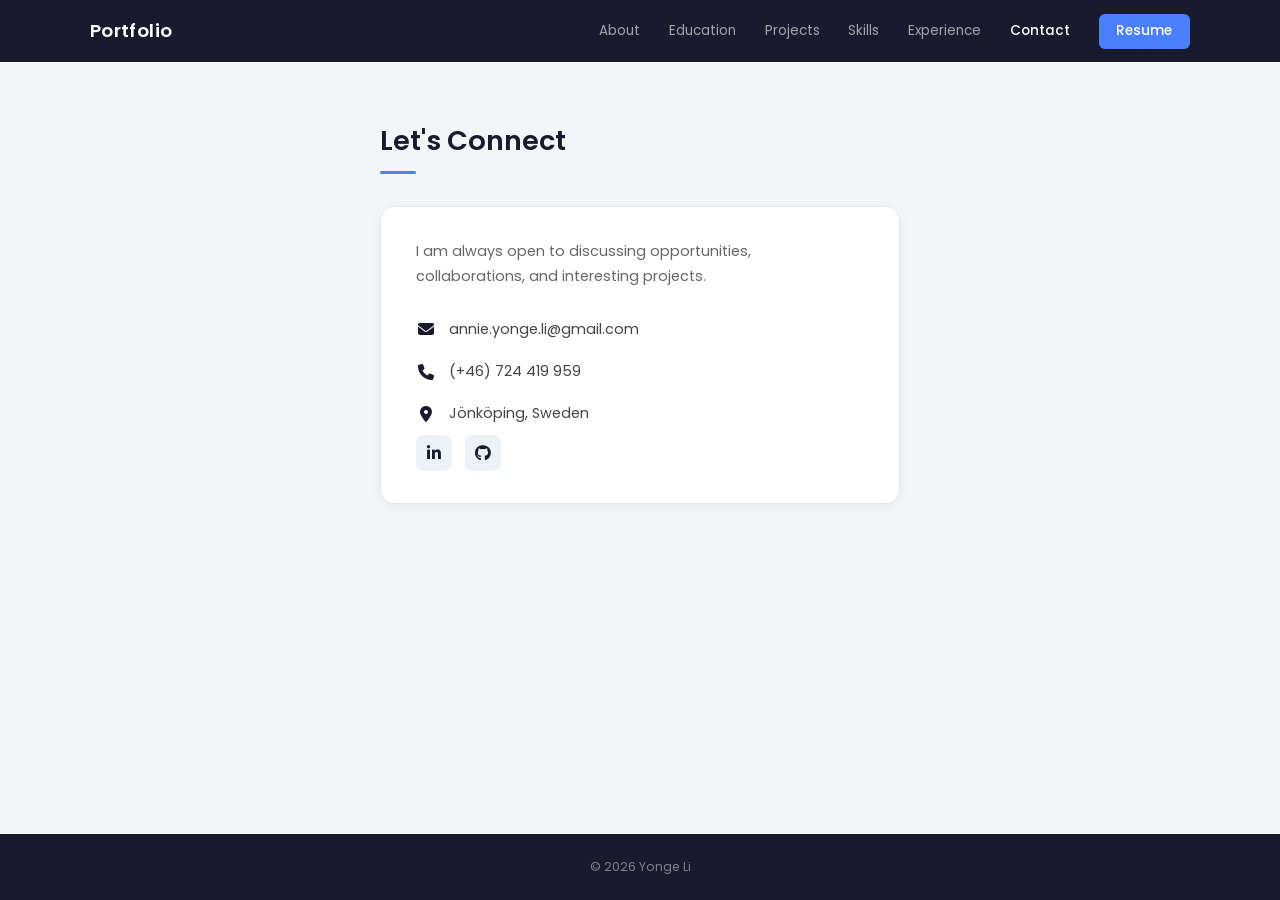
==== contact.html @ 11e255c3 "initial commit" ====
<!DOCTYPE html>
<html lang="en">
<head>
  <meta charset="UTF-8">
  <meta name="viewport" content="width=device-width, initial-scale=1.0">
  <title>Contact | Yonge Li</title>
  <link rel="preconnect" href="https://fonts.googleapis.com">
  <link href="https://fonts.googleapis.com/css2?family=Poppins:wght@300;400;500;600;700&display=swap" rel="stylesheet">
  <link rel="stylesheet" href="https://cdnjs.cloudflare.com/ajax/libs/font-awesome/6.5.0/css/all.min.css">
  <link rel="stylesheet" href="style.css">
</head>
<body>

<nav class="navbar">
  <div class="navbar-inner">
    <a class="navbar-brand" href="index.html">Portfolio</a>
    <button class="nav-toggle" onclick="document.querySelector('.nav-links').classList.toggle('open')">☰</button>
    <div class="nav-links">
      <a href="index.html">About</a>
      <a href="education.html">Education</a>
      <a href="projects.html">Projects</a>
      <a href="skills.html">Skills</a>
      <a href="experience.html">Experience</a>
      <a href="contact.html" class="active">Contact</a>
      <a href="resume.pdf" class="resume-btn" target="_blank">Resume</a>
    </div>
  </div>
</nav>

<div class="container">
  <section class="page-section">
    <h2 class="section-title">Let's Connect</h2>

    <div class="contact-card">
      <p class="contact-intro">
        I am always open to discussing opportunities, collaborations, and interesting projects.
      </p>

      <div class="contact-items">
        <a class="contact-item" href="mailto:annie.yonge.li@gmail.com">
          <i class="fa-solid fa-envelope"></i>
          annie.yonge.li@gmail.com
        </a>

        <a class="contact-item" href="tel:+46724419959">
          <i class="fa-solid fa-phone"></i>
          (+46) 724 419 959
        </a>

        <div class="contact-item">
          <i class="fa-solid fa-location-dot"></i>
          Jönköping, Sweden
        </div>
      </div>

      <div class="contact-socials">
        <a href="https://linkedin.com/in/yonge-li-ai" target="_blank" title="LinkedIn">
          <i class="fa-brands fa-linkedin-in"></i>
        </a>
        <a href="https://github.com/Yonge-Li" target="_blank" title="GitHub">
          <i class="fa-brands fa-github"></i>
        </a>
      </div>
    </div>

  </section>
</div>

<footer>© 2026 Yonge Li</footer>

</body>
</html>
---- style.css ----
* { margin: 0; padding: 0; box-sizing: border-box; }

body {
  font-family: 'Poppins', sans-serif;
  background: #f4f5f7;
  color: #2d2d3a;
  line-height: 1.7;
  min-height: 100vh;
  display: flex;
  flex-direction: column;
}

a { color: #4a7fff; text-decoration: none; }
a:hover { color: #3366e6; }

/* ── Navbar (dark) ── */
.navbar {
  position: sticky;
  top: 0;
  z-index: 100;
  background: #1a1a2e;
  padding: 0 2rem;
}
.navbar-inner {
  max-width: 1100px;
  margin: 0 auto;
  display: flex;
  align-items: center;
  justify-content: space-between;
  height: 62px;
}
.navbar-brand {
  font-weight: 600;
  font-size: 1.15rem;
  color: #fff;
  text-decoration: none;
  letter-spacing: 0.02em;
}
.nav-links { display: flex; gap: 1.8rem; align-items: center; }
.nav-links a {
  font-size: 0.84rem;
  font-weight: 400;
  color: rgba(255, 255, 255, 0.6);
  transition: color 0.2s;
}
.nav-links a:hover { color: #fff; }
.nav-links a.active {
  color: #fff;
  font-weight: 500;
}
.nav-links .resume-btn {
  background: #4a7fff;
  color: #fff;
  padding: 0.38rem 1.1rem;
  border-radius: 6px;
  font-weight: 500;
  font-size: 0.84rem;
  transition: background 0.2s;
}
.nav-links .resume-btn:hover { background: #3366e6; color: #fff; }

.nav-toggle {
  display: none;
  background: none;
  border: none;
  color: #fff;
  font-size: 1.5rem;
  cursor: pointer;
}

@media (max-width: 700px) {
  .nav-toggle { display: block; }
  .nav-links {
    display: none;
    position: absolute;
    top: 62px;
    left: 0;
    right: 0;
    background: #1a1a2e;
    flex-direction: column;
    padding: 1rem 2rem 1.2rem;
    gap: 0.8rem;
    border-bottom: 1px solid rgba(255,255,255,0.08);
  }
  .nav-links.open { display: flex; }
}

/* ── Layout ── */
.container {
  max-width: 900px;
  margin: 0 auto;
  padding: 0 2rem;
  flex: 1;
}

.page-section {
  padding: 3.5rem 0 4rem;
  min-height: calc(100vh - 160px);
}

.section-title {
  font-size: 1.7rem;
  font-weight: 600;
  color: #1a1a2e;
  margin-bottom: 2rem;
  position: relative;
  display: inline-block;
}
.section-title::after {
  content: '';
  display: block;
  width: 36px;
  height: 3px;
  background: #4a7fff;
  margin-top: 0.45rem;
  border-radius: 2px;
}

/* ── Hero (index.html) ── */
.hero {
  padding: 4.5rem 0 4rem;
  text-align: center;
}
.hero-photo {
  width: 170px;
  height: 170px;
  border-radius: 50%;
  object-fit: cover;
  border: 4px solid #4a7fff;
  margin: 0 auto 1.5rem;
  display: block;
  box-shadow: 0 4px 20px rgba(74, 127, 255, 0.15);
}
.hero h1 {
  font-size: 2.2rem;
  font-weight: 700;
  color: #1a1a2e;
  margin-bottom: 0.3rem;
}
.hero .subtitle {
  font-size: 1rem;
  color: #4a7fff;
  font-weight: 400;
  margin-bottom: 1.5rem;
}
.hero .bio {
  max-width: 640px;
  margin: 0 auto 1rem;
  font-size: 0.9rem;
  color: #555;
  line-height: 1.85;
}

.looking-box {
  background: #fff;
  border: 1px solid #e2e6ed;
  border-radius: 12px;
  padding: 1.6rem 2rem;
  max-width: 580px;
  margin: 2rem auto 0;
  text-align: center;
  box-shadow: 0 2px 8px rgba(0,0,0,0.04);
}
.looking-box h3 {
  color: #1a1a2e;
  font-size: 1.02rem;
  font-weight: 600;
  margin-bottom: 0.5rem;
}
.looking-box p {
  font-size: 0.87rem;
  color: #555;
  margin-bottom: 1rem;
  line-height: 1.7;
}

.btn {
  display: inline-block;
  background: #4a7fff;
  color: #fff;
  padding: 0.5rem 1.5rem;
  border-radius: 6px;
  font-weight: 500;
  font-size: 0.87rem;
  transition: background 0.2s;
}
.btn:hover { background: #3366e6; color: #fff; }

/* ── Cards (shared by edu, exp, projects) ── */
.card {
  background: #fff;
  border: 1px solid #e2e6ed;
  border-radius: 12px;
  padding: 1.5rem 1.8rem;
  margin-bottom: 1rem;
  transition: transform 0.2s, box-shadow 0.2s;
  box-shadow: 0 1px 4px rgba(0,0,0,0.03);
}
.card:hover {
  transform: translateY(-2px);
  box-shadow: 0 6px 18px rgba(0, 0, 0, 0.07);
}
.card h3 {
  font-size: 1.02rem;
  font-weight: 600;
  color: #1a1a2e;
  margin-bottom: 0.2rem;
}
.card .org {
  font-size: 0.88rem;
  color: #4a7fff;
  margin-bottom: 0.2rem;
}
.card .year {
  font-size: 0.78rem;
  color: #999;
}
.card .detail, .card p {
  font-size: 0.86rem;
  color: #555;
  margin-top: 0.5rem;
  line-height: 1.75;
}

/* ── Tags (skills, project tech) ── */
.skills-group { margin-bottom: 1.6rem; }
.skills-group h3 {
  font-size: 0.9rem;
  font-weight: 600;
  color: #1a1a2e;
  margin-bottom: 0.65rem;
}
.tags { display: flex; flex-wrap: wrap; gap: 0.45rem; }
.tag {
  font-size: 0.78rem;
  padding: 0.28rem 0.8rem;
  background: #edf1f8;
  border: 1px solid #d5dce8;
  border-radius: 20px;
  color: #3a3a4a;
  transition: background 0.15s;
}
.tag:hover {
  background: #dfe6f2;
}

/* ── Projects ── */
.project-meta {
  font-size: 0.83rem;
  color: #888;
  margin-bottom: 0.3rem;
}
.project-tags {
  display: flex;
  flex-wrap: wrap;
  gap: 0.4rem;
  margin-top: 0.8rem;
}
.project-tags span {
  font-size: 0.73rem;
  color: #4a7fff;
}
.project-link {
  display: inline-block;
  margin-top: 0.8rem;
  font-size: 0.85rem;
  font-weight: 500;
}

/* ── Contact ── */
.contact-card {
  background: #fff;
  border: 1px solid #e2e6ed;
  border-radius: 14px;
  padding: 2rem 2.2rem;
  max-width: 520px;
  box-shadow: 0 2px 12px rgba(0,0,0,0.05);
}
.contact-card .contact-intro {
  font-size: 0.9rem;
  color: #666;
  margin-bottom: 1.8rem;
  line-height: 1.7;
}
.contact-items {
  display: flex;
  flex-direction: column;
  gap: 1.1rem;
}
.contact-item {
  display: flex;
  align-items: center;
  gap: 0.8rem;
  font-size: 0.9rem;
  color: #444;
  text-decoration: none;
  transition: color 0.2s;
}
a.contact-item:hover { color: #4a7fff; }
.contact-item i {
  width: 20px;
  text-align: center;
  color: #1a1a2e;
  font-size: 1rem;
}
.contact-socials {
  display: flex;
  gap: 0.8rem;
  margin-top: 0.6rem;
}
.contact-socials a {
  display: flex;
  align-items: center;
  justify-content: center;
  width: 36px;
  height: 36px;
  border-radius: 8px;
  background: #edf1f8;
  color: #1a1a2e;
  font-size: 1rem;
  transition: background 0.2s, color 0.2s;
}
.contact-socials a:hover {
  background: #4a7fff;
  color: #fff;
}

/* legacy contact-links (kept for compat) */
.contact-links {
  display: flex;
  flex-wrap: wrap;
  gap: 1rem;
  margin-top: 0.5rem;
}
.contact-link {
  display: flex;
  align-items: center;
  gap: 0.5rem;
  font-size: 0.9rem;
  color: #555;
}

/* ── Footer (dark) ── */
footer {
  background: #1a1a2e;
  text-align: center;
  padding: 1.4rem 0;
  font-size: 0.78rem;
  color: rgba(255, 255, 255, 0.45);
  margin-top: auto;
}

/* ── Responsive ── */
@media (max-width: 700px) {
  .hero { padding: 3rem 0; }
  .hero h1 { font-size: 1.7rem; }
  .page-section { padding: 2.5rem 0 3rem; }
  .contact-card { padding: 1.5rem 1.5rem; }
}
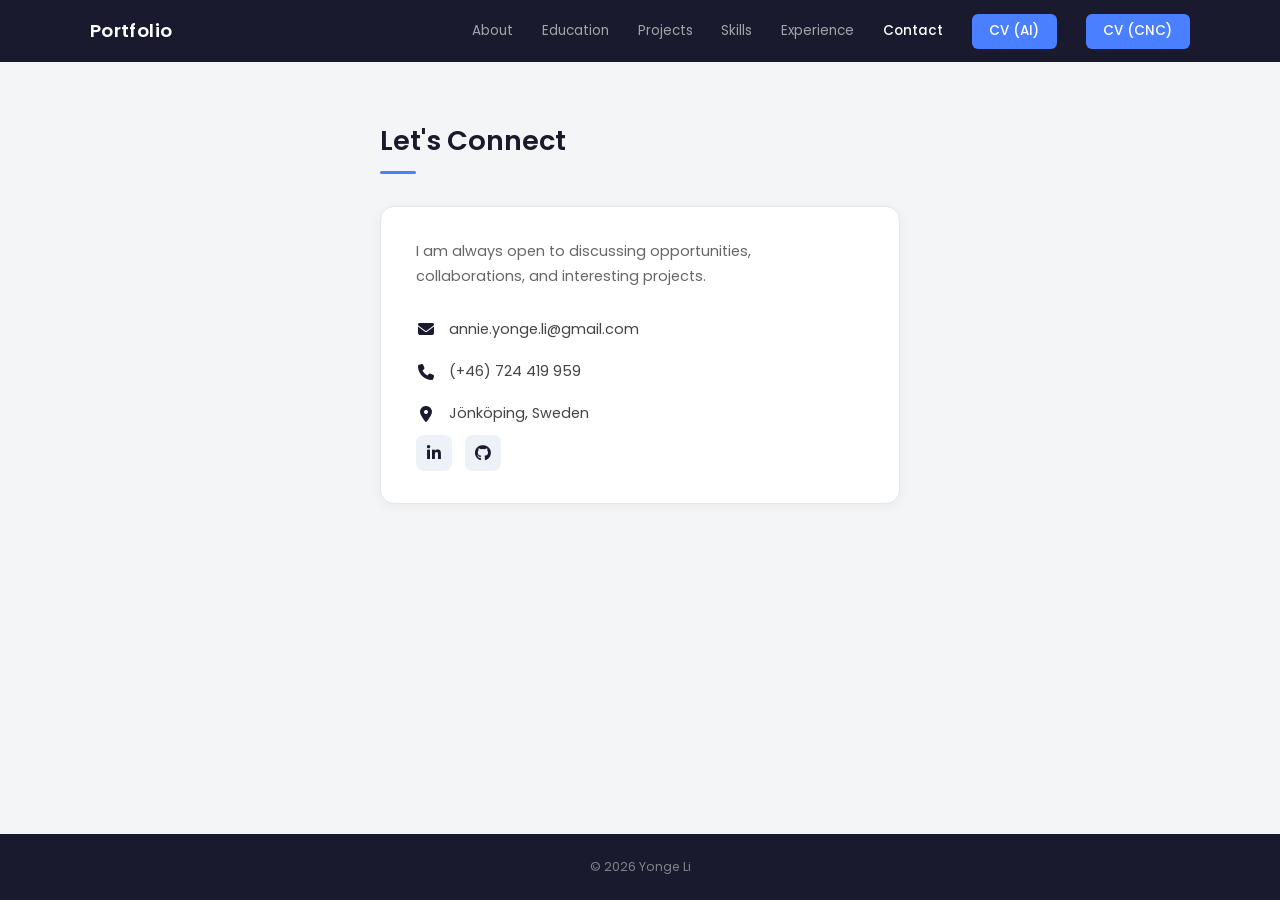
==== commit 6456d1ea: "modified" ====
--- a/contact.html
+++ b/contact.html
@@ -22,7 +22,8 @@
       <a href="skills.html">Skills</a>
       <a href="experience.html">Experience</a>
       <a href="contact.html" class="active">Contact</a>
-      <a href="resume.pdf" class="resume-btn" target="_blank">Resume</a>
+      <a href="resume-ai.pdf" class="resume-btn" target="_blank">CV (AI)</a>
+      <a href="resume-cnc.pdf" class="resume-btn" target="_blank">CV (CNC)</a>
     </div>
   </div>
 </nav>
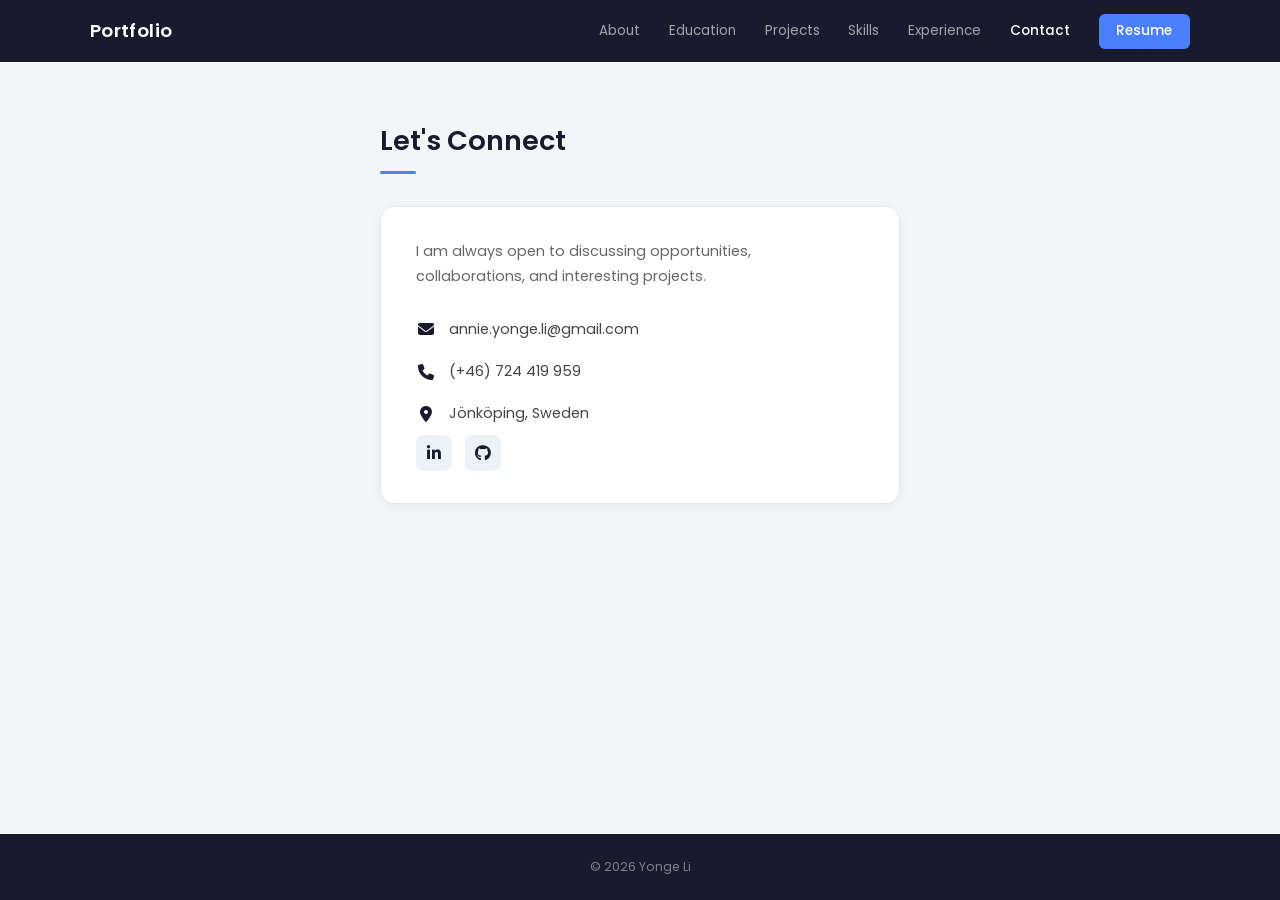
==== commit 629ffa2e: "modified" ====
--- a/contact.html
+++ b/contact.html
@@ -22,8 +22,7 @@
       <a href="skills.html">Skills</a>
       <a href="experience.html">Experience</a>
       <a href="contact.html" class="active">Contact</a>
-      <a href="resume-ai.pdf" class="resume-btn" target="_blank">CV (AI)</a>
-      <a href="resume-cnc.pdf" class="resume-btn" target="_blank">CV (CNC)</a>
+      <a href="resume.pdf" class="resume-btn" target="_blank">Resume</a>
     </div>
   </div>
 </nav>
